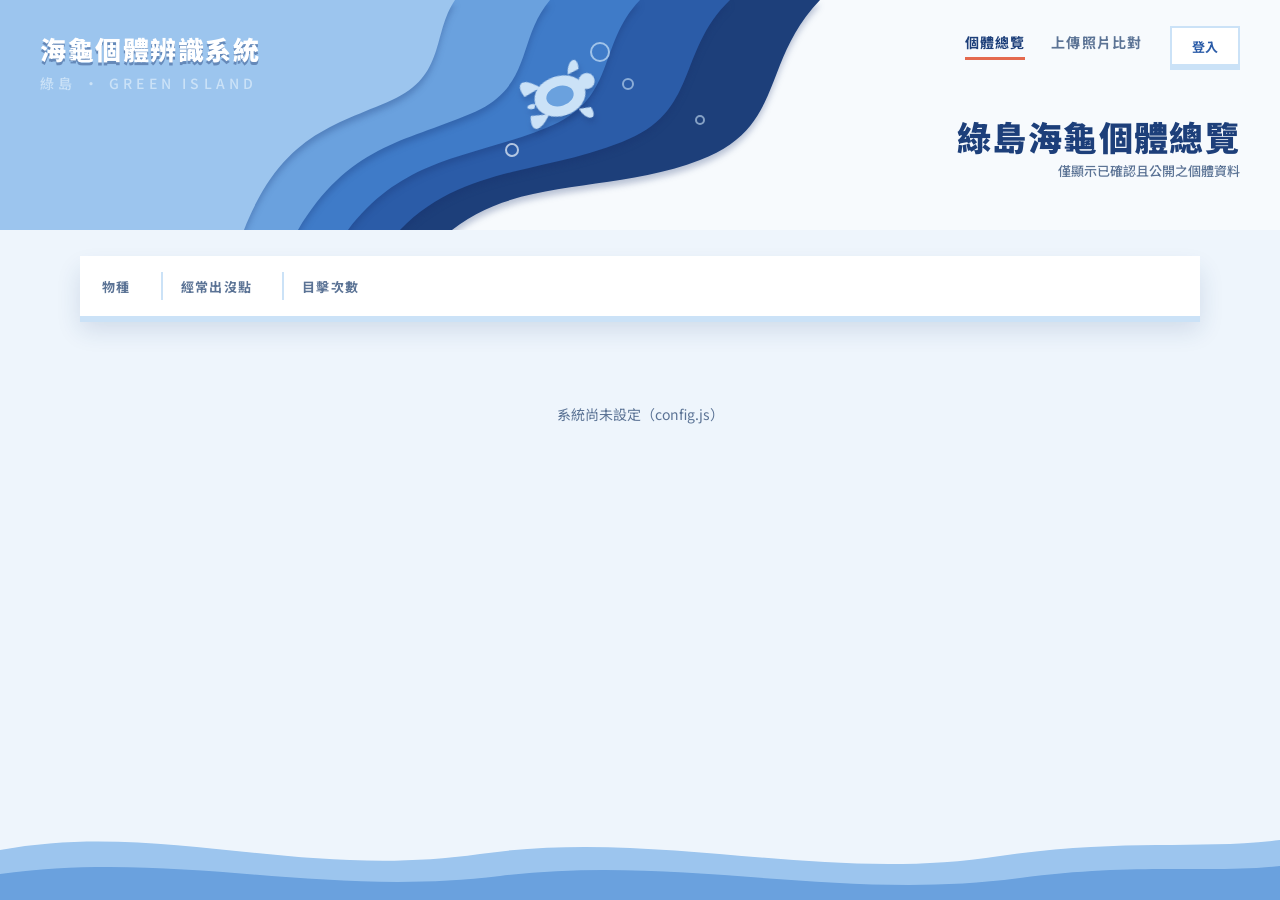
==== web/index.html @ 84139723 "feat: v2 初版 — Apps Script 後端、Cloud Run API、海洋版前端、GH Pages workflow - apps_script/Code.gs：17 欄回報紀錄 + " ====
<!doctype html>
<html lang="zh-Hant">
<head>
  <meta charset="utf-8">
  <meta name="viewport" content="width=device-width, initial-scale=1">
  <title>綠島海龜個體總覽｜海龜個體辨識系統</title>
  <link rel="preconnect" href="https://fonts.googleapis.com">
  <link rel="stylesheet" href="https://fonts.googleapis.com/css2?family=Fredoka:wght@500;600;700&family=Noto+Sans+TC:wght@400;500;700;900&display=swap">
  <link rel="stylesheet" href="css/ocean.css">
</head>
<body>
  <main class="content">
    <div class="paper filter-bar" id="filterBar">
      <div class="filter-group"><div class="filter-label">物種</div><div class="chips" id="fSpecies"></div></div>
      <div class="divider-v"></div>
      <div class="filter-group"><div class="filter-label">經常出沒點</div><div class="chips" id="fLocation"></div></div>
      <div class="divider-v"></div>
      <div class="filter-group"><div class="filter-label">目擊次數</div><div class="chips" id="fCount"></div></div>
    </div>
    <div id="cards" class="grid-cards"></div>
    <div id="status" class="empty">載入中…</div>
  </main>
  <script src="js/config.js"></script>
  <script src="js/common.js"></script>
  <script src="js/overview.js"></script>
</body>
</html>
---- web/css/ocean.css ----
/* 綠島海龜個體辨識系統 v2 — 紙雕海洋風格（依海洋版 mockup） */
:root {
  --navy: #1D3F7A; --blue: #2B5CA8; --blue2: #3F7BC8; --blue3: #6AA1DE; --blue4: #9CC5EE; --blue5: #CBE2F7;
  --bg: #EEF5FC; --paperbg: #F7FAFD; --ink: #1B3358; --muted: #5B7395;
  --coral: #E4694E; --coral-d: #B84A33; --orange: #F08A24; --orange-d: #C46A12; --orange-l: #F5D9B8; --orange-t: #B86A10;
  --green-bg: #E3F5EE; --green: #1F7A5C;
}
* { box-sizing: border-box; }
html, body { margin: 0; padding: 0; }
body { font-family: 'Noto Sans TC', 'Microsoft JhengHei', system-ui, sans-serif; background: var(--bg); color: var(--ink); min-height: 100vh; display: flex; flex-direction: column; position: relative; }
a { color: var(--blue); text-decoration: none; } a:hover { color: var(--navy); }
button { font-family: inherit; border: 0; cursor: pointer; background: none; color: inherit; }
input, select, textarea { font-family: inherit; font-size: 14px; }
.num { font-family: 'Fredoka', 'Noto Sans TC', system-ui, sans-serif; }
.cut { filter: drop-shadow(0 5px 3px rgba(20,48,106,0.28)); }
.paper { background: #FFFFFF; box-shadow: 0 6px 0 var(--blue5), 0 14px 24px rgba(29,63,122,0.14); }
.paper-orange { box-shadow: 0 6px 0 var(--orange-l), 0 14px 24px rgba(29,63,122,0.14); }
.hidden { display: none !important; }

/* 按鈕 / chip */
.btn { display: inline-flex; align-items: center; justify-content: center; gap: 8px; font-weight: 700; font-size: 14px; padding: 11px 24px; min-height: 44px; cursor: pointer; user-select: none; white-space: nowrap; transition: transform .05s; }
.btn:active { transform: translateY(2px); }
.btn:disabled, .btn.disabled { opacity: .55; cursor: not-allowed; transform: none; }
.btn-primary { background: var(--blue); color: #FFF; box-shadow: 0 5px 0 var(--navy); }
.btn-coral { background: var(--coral); color: #FFF; box-shadow: 0 5px 0 var(--coral-d); }
.btn-orange { background: var(--orange); color: #FFF; box-shadow: 0 5px 0 var(--orange-d); }
.btn-ghost { background: #FFF; color: var(--blue); box-shadow: 0 4px 0 var(--blue5), inset 0 0 0 2px var(--blue5); }
.btn-ghost-orange { background: #FFF; color: var(--orange-t); box-shadow: 0 3px 0 var(--orange-l), inset 0 0 0 2px var(--orange-l); }
.btn-sm { padding: 7px 16px; min-height: 36px; font-size: 13px; }
.btn-xs { padding: 6px 12px; min-height: 34px; font-size: 12px; }
.btn-lg { font-size: 16px; letter-spacing: .12em; min-height: 50px; }
.btn-block { width: 100%; }
.chip { display: inline-flex; align-items: center; padding: 7px 16px; font-size: 13px; font-weight: 500; min-height: 34px; cursor: pointer; user-select: none; }
.chip-on { background: var(--blue); color: #FFF; box-shadow: 0 3px 0 var(--navy); }
.chip-off { background: #FFF; color: var(--ink); box-shadow: 0 3px 0 var(--blue5), inset 0 0 0 1.5px var(--blue5); }
.chip-orange { background: var(--orange); color: #FFF; box-shadow: 0 3px 0 var(--orange-d); }
.chip-static { cursor: default; }
.tag { display: inline-flex; align-items: center; padding: 3px 10px; font-size: 12px; font-weight: 700; }
.tag-green { background: var(--green-bg); color: var(--green); }
.tag-blue { background: var(--blue5); color: var(--navy); }
.tag-orange { background: #FDEBD3; color: var(--orange-t); }
.tag-gray { background: #E9EEF5; color: var(--muted); }
.tag-coral { background: #FBE3DD; color: var(--coral-d); }

/* 表單 */
.field { display: flex; flex-direction: column; gap: 8px; }
.label { font-size: 14px; font-weight: 700; color: var(--navy); }
.label .req { color: var(--coral); }
.label .hint { color: var(--coral); font-weight: 700; }
.input { background: var(--paperbg); box-shadow: inset 0 0 0 2px var(--blue5); border: 0; padding: 11px 16px; font-size: 14px; color: var(--ink); min-height: 44px; width: 260px; max-width: 100%; outline: none; }
.input:focus { box-shadow: inset 0 0 0 2px var(--blue); background: #FFF; }
.input-block { width: 100%; }
.chips { display: flex; gap: 10px; flex-wrap: wrap; }
.checkbox-row { display: flex; align-items: center; gap: 10px; font-size: 14px; cursor: pointer; }
.checkbox-row input { width: 18px; height: 18px; accent-color: var(--blue); }
.note-box { background: #FFF4DC; box-shadow: 0 4px 0 #F5B942; padding: 12px 18px; font-size: 13px; color: #8A5A12; display: flex; align-items: center; gap: 10px; font-weight: 500; }
.dropzone { position: relative; border: 2px dashed var(--blue4); padding: 34px; display: flex; flex-direction: column; align-items: center; gap: 10px; background: var(--paperbg); overflow: hidden; cursor: pointer; text-align: center; }
.dropzone.drag { background: #FFF; border-color: var(--blue); }

/* 版面 */
.site-header { position: relative; height: 230px; background: var(--paperbg); overflow: hidden; flex-shrink: 0; }
.site-header svg.waves { position: absolute; left: 0; top: 0; width: 100%; height: 230px; }
.brand { position: absolute; left: 40px; top: 30px; display: flex; flex-direction: column; gap: 6px; color: #FFF; }
.brand-title { font-size: 26px; font-weight: 900; letter-spacing: .06em; text-shadow: 0 3px 0 rgba(20,48,106,.4); display: flex; align-items: center; gap: 12px; }
.brand-sub { font-size: 14px; font-weight: 500; letter-spacing: .3em; color: var(--blue5); }
.role-badge { background: var(--orange); color: #FFF; padding: 4px 14px; font-size: 13px; font-weight: 700; letter-spacing: .1em; box-shadow: 0 3px 0 var(--orange-d); text-shadow: none; }
.topnav { position: absolute; right: 40px; top: 26px; display: flex; align-items: center; gap: 28px; }
.topnav .tabs { display: flex; gap: 26px; font-size: 14px; font-weight: 700; letter-spacing: .08em; }
.topnav .tabs a { color: var(--muted); padding-bottom: 5px; border-bottom: 3px solid transparent; }
.topnav .tabs a.active { color: var(--navy); border-bottom-color: var(--coral); }
.user-chip { display: flex; align-items: center; gap: 8px; background: #FFF; padding: 6px 14px 6px 6px; box-shadow: 0 4px 0 var(--blue5), inset 0 0 0 2px var(--blue5); cursor: pointer; }
.user-chip .avatar { width: 28px; height: 28px; background: var(--blue); box-shadow: 0 2px 0 var(--navy); display: flex; align-items: center; justify-content: center; color: #FFF; font-size: 12px; font-weight: 700; }
.user-chip .avatar.researcher { background: var(--orange); box-shadow: 0 2px 0 var(--orange-d); }
.user-chip .name { font-size: 13px; font-weight: 700; color: var(--navy); }
.page-title { position: absolute; right: 40px; top: 118px; display: flex; flex-direction: column; align-items: flex-end; gap: 6px; text-align: right; }
.page-title h1 { margin: 0; font-size: 34px; font-weight: 900; color: var(--navy); letter-spacing: .04em; line-height: 1.1; }
.page-title .sub { font-size: 13px; color: var(--muted); font-weight: 500; display: flex; align-items: center; gap: 8px; flex-wrap: wrap; justify-content: flex-end; }
.page-title .sub .dot { color: var(--blue4); }
.content { width: 1120px; max-width: calc(100% - 40px); margin: 0 auto; padding: 26px 0 120px 0; display: flex; flex-direction: column; gap: 24px; position: relative; z-index: 1; flex: 1; }
.content-narrow { width: 640px; }
.site-footer { position: absolute; left: 0; bottom: 0; width: 100%; height: 90px; pointer-events: none; z-index: 0; }
.site-footer svg { width: 100%; height: 90px; display: block; }

/* 卡片與清單 */
.grid-cards { display: grid; grid-template-columns: repeat(4, minmax(0, 1fr)); gap: 24px; }
.card { overflow: hidden; display: flex; flex-direction: column; cursor: pointer; transition: transform .12s; }
.card:hover { transform: translateY(-3px); }
.card .thumb { position: relative; height: 156px; background: var(--blue); overflow: hidden; }
.card .thumb img { width: 100%; height: 100%; object-fit: cover; display: block; }
.card .body { padding: 14px 16px 16px; display: flex; flex-direction: column; gap: 5px; }
.card .title { font-size: 16px; font-weight: 700; color: var(--navy); }
.card .meta { font-size: 12px; color: var(--muted); }
.ph { position: relative; background: var(--blue); overflow: hidden; }
.ph svg { position: absolute; inset: 0; width: 100%; height: 100%; }
.ph img { position: absolute; inset: 0; width: 100%; height: 100%; object-fit: cover; }
.filter-bar { padding: 16px 22px; display: flex; align-items: center; gap: 18px; flex-wrap: wrap; }
.filter-group { display: flex; align-items: center; gap: 12px; flex-wrap: wrap; }
.filter-label { font-size: 13px; color: var(--muted); font-weight: 700; letter-spacing: .1em; }
.divider-v { width: 2px; height: 28px; background: var(--blue5); }
.empty { padding: 40px; text-align: center; color: var(--muted); font-size: 14px; }
.stat-grid { display: grid; grid-template-columns: repeat(3, minmax(0, 1fr)); gap: 22px; }
.stat { padding: 20px 24px; display: flex; flex-direction: column; gap: 6px; }
.stat .k { font-size: 13px; color: var(--muted); font-weight: 700; letter-spacing: .08em; display: flex; align-items: center; gap: 8px; }
.stat .v { font-size: 38px; font-weight: 700; line-height: 1.1; color: var(--navy); }
.stat .d { font-size: 12px; color: var(--muted); }
.row-list { display: flex; flex-direction: column; gap: 6px; font-size: 13px; }
.row { display: flex; align-items: center; gap: 14px; padding: 9px 0; border-bottom: 2px solid var(--bg); flex-wrap: wrap; }
.row .rthumb { width: 56px; height: 40px; overflow: hidden; background: var(--blue); flex-shrink: 0; }
.row .rthumb img { width: 100%; height: 100%; object-fit: cover; display: block; }

/* 候選 */
.cand { background: #FFF; padding: 12px 16px; display: flex; align-items: center; gap: 16px; box-shadow: 0 4px 0 var(--blue5), inset 0 0 0 1.5px var(--blue5); }
.cand.top { background: var(--paperbg); box-shadow: 0 4px 0 var(--blue4), inset 0 0 0 2.5px var(--blue); }
.cand.chosen { box-shadow: 0 4px 0 var(--coral-d), inset 0 0 0 2.5px var(--coral); }
.cand .cthumb { width: 130px; height: 88px; flex-shrink: 0; }
.cand .cinfo { flex: 1; display: flex; flex-direction: column; gap: 4px; }
.cand .cid { font-size: 16px; font-weight: 700; color: var(--navy); }
.cand .cscore { font-size: 12px; color: var(--muted); }
.cand .cscore b { font-size: 14px; font-weight: 700; color: var(--blue); }

/* 上傳照片格 */
.photo-grid { display: grid; grid-template-columns: repeat(2, minmax(0, 1fr)); gap: 14px; }
.photo-item { background: #FFF; box-shadow: inset 0 0 0 1.5px var(--blue5); padding: 10px; display: flex; flex-direction: column; gap: 8px; position: relative; }
.photo-item.selected { background: var(--bg); box-shadow: inset 0 0 0 2.5px var(--blue); }
.photo-item.selectable { cursor: pointer; }
.photo-item .pimg { position: relative; height: 120px; overflow: hidden; background: var(--blue); }
.photo-item .pimg img { width: 100%; height: 100%; object-fit: cover; display: block; }
.photo-item .badge { position: absolute; top: 8px; left: 8px; color: #FFF; padding: 3px 12px; font-size: 11px; font-weight: 700; background: var(--muted); box-shadow: 0 2px 0 #3E5270; }
.photo-item .badge.g1 { background: var(--coral); box-shadow: 0 2px 0 var(--coral-d); }
.photo-item .remove { position: absolute; top: 8px; right: 8px; width: 26px; height: 26px; background: #FFF; display: flex; align-items: center; justify-content: center; box-shadow: 0 2px 0 var(--blue5); }
.photo-item .fname { font-size: 11px; color: var(--muted); overflow: hidden; text-overflow: ellipsis; white-space: nowrap; }
.group-card { padding: 14px 16px; display: flex; flex-direction: column; gap: 10px; }
.group-card.active { box-shadow: 0 6px 0 var(--blue5), 0 14px 24px rgba(29,63,122,0.14), inset 0 0 0 2.5px var(--blue); }
.group-card .gthumbs { display: flex; gap: 8px; flex-wrap: wrap; }
.group-card .gthumb { width: 84px; height: 58px; overflow: hidden; background: var(--blue); }
.group-card .gthumb img { width: 100%; height: 100%; object-fit: cover; display: block; }
.plus-btn { width: 30px; height: 30px; display: flex; align-items: center; justify-content: center; background: #FFF; box-shadow: 0 3px 0 var(--blue5), inset 0 0 0 2px var(--blue5); cursor: pointer; }
.plus-btn.on { background: var(--blue); box-shadow: 0 3px 0 var(--navy); }
.dashed-btn { border: 2px dashed var(--blue4); padding: 12px; display: flex; align-items: center; justify-content: center; gap: 8px; font-size: 13px; color: var(--muted); font-weight: 500; min-height: 48px; cursor: pointer; }

/* 比對結果 */
.result-block { padding: 22px 24px; display: flex; gap: 28px; align-items: flex-start; }
.viewer { display: flex; flex-direction: column; gap: 12px; width: 320px; flex-shrink: 0; }
.viewer .vimg { position: relative; width: 320px; height: 220px; background: var(--navy); overflow: hidden; box-shadow: 0 4px 0 var(--blue5); }
.viewer .vimg img { width: 100%; height: 100%; object-fit: contain; display: block; background: #0f2a55; }
.viewer .side-tag { position: absolute; top: 12px; left: 12px; background: var(--paperbg); color: var(--navy); padding: 3px 12px; font-size: 11px; font-weight: 700; box-shadow: 0 2px 0 var(--blue5); }
.viewer .nav { position: absolute; top: 50%; margin-top: -20px; width: 40px; height: 40px; background: #FFF; display: flex; align-items: center; justify-content: center; box-shadow: 0 3px 0 var(--blue5), 0 6px 12px rgba(29,63,122,.2); cursor: pointer; }
.viewer .nav.prev { left: 10px; } .viewer .nav.next { right: 10px; }
.viewer .dots { display: flex; align-items: center; justify-content: center; gap: 7px; }
.viewer .dots i { width: 8px; height: 8px; background: var(--blue5); display: block; } .viewer .dots i.on { background: var(--blue); }

/* Modal / toast */
.modal-bg { position: fixed; inset: 0; background: rgba(29,63,122,.55); display: flex; align-items: center; justify-content: center; z-index: 100; padding: 20px; overflow: auto; }
.modal { position: relative; width: 860px; max-width: 100%; max-height: 92vh; display: flex; flex-direction: column; overflow: hidden; box-shadow: 0 8px 0 var(--blue4), 0 24px 40px rgba(12,30,70,.45); background: #FFF; }
.modal.small { width: 560px; }
.modal-head { position: relative; padding: 22px 28px; background: var(--paperbg); display: flex; align-items: center; justify-content: space-between; overflow: hidden; gap: 12px; }
.modal-head .wave { position: absolute; left: 0; top: 0; width: 100%; height: 86px; }
.modal-head .mtitle { position: relative; display: flex; align-items: baseline; gap: 14px; flex-wrap: wrap; font-size: 22px; font-weight: 900; color: var(--navy); }
.modal-head .close { position: relative; width: 36px; height: 36px; background: #FFF; box-shadow: 0 3px 0 var(--blue5), inset 0 0 0 1.5px var(--blue5); display: flex; align-items: center; justify-content: center; cursor: pointer; flex-shrink: 0; }
.modal-body { padding: 22px 28px 28px; display: flex; flex-direction: column; gap: 18px; overflow: auto; }
.sighting { background: var(--paperbg); box-shadow: inset 0 0 0 2px var(--blue5); padding: 16px; display: flex; gap: 18px; align-items: center; flex-wrap: wrap; }
.sighting .sphotos { display: flex; gap: 12px; flex-wrap: wrap; }
.sighting .sside { display: flex; flex-direction: column; gap: 6px; }
.sighting .sside .sl { font-size: 12px; color: var(--muted); font-weight: 700; letter-spacing: .08em; }
.sighting .simg { position: relative; width: 170px; height: 115px; overflow: hidden; background: var(--blue); cursor: pointer; }
.sighting .simg img { width: 100%; height: 100%; object-fit: cover; display: block; }
.sighting .none { width: 170px; height: 136px; border: 2px dashed var(--blue4); display: flex; align-items: center; justify-content: center; font-size: 12px; color: var(--blue3); }
.sighting .sinfo { display: flex; flex-direction: column; gap: 8px; font-size: 14px; }
.sighting .sinfo .k { color: var(--muted); }
.toast { position: fixed; left: 50%; bottom: 28px; transform: translateX(-50%); background: var(--navy); color: #FFF; padding: 12px 22px; font-size: 14px; font-weight: 500; box-shadow: 0 5px 0 #0f2a55, 0 10px 20px rgba(0,0,0,.25); z-index: 200; max-width: 90%; }
.toast.error { background: var(--coral); box-shadow: 0 5px 0 var(--coral-d); }
.spinner { display: inline-block; width: 16px; height: 16px; border: 3px solid rgba(255,255,255,.4); border-top-color: #FFF; animation: spin .8s linear infinite; }
.spinner.dark { border-color: var(--blue5); border-top-color: var(--blue); }
@keyframes spin { to { transform: rotate(360deg); } }
.lightbox { position: fixed; inset: 0; background: rgba(10,25,60,.85); display: flex; align-items: center; justify-content: center; z-index: 150; cursor: zoom-out; }
.lightbox img { max-width: 92vw; max-height: 92vh; box-shadow: 0 8px 0 var(--blue4); }

/* 研究員資料庫 */
.db-layout { display: flex; gap: 24px; align-items: flex-start; }
.db-list { width: 300px; flex-shrink: 0; padding: 14px; display: flex; flex-direction: column; gap: 6px; max-height: 70vh; overflow: auto; }
.db-item { display: flex; align-items: center; gap: 10px; padding: 8px 10px; cursor: pointer; font-size: 13px; }
.db-item:hover { background: var(--bg); }
.db-item.on { background: var(--blue); color: #FFF; }
.db-item .dthumb { width: 44px; height: 32px; background: var(--blue3); overflow: hidden; flex-shrink: 0; }
.db-item .dthumb img { width: 100%; height: 100%; object-fit: cover; display: block; }
.db-main { flex: 1; display: flex; flex-direction: column; gap: 18px; min-width: 0; }
.photo-tiles { display: grid; grid-template-columns: repeat(4, minmax(0, 1fr)); gap: 12px; }
.tile { position: relative; height: 120px; overflow: hidden; background: var(--blue); cursor: pointer; }
.tile img { width: 100%; height: 100%; object-fit: cover; display: block; }
.tile .corner { position: absolute; top: 6px; left: 6px; padding: 2px 8px; font-size: 11px; font-weight: 700; }
.tile .corner.in { background: var(--green-bg); color: var(--green); }
.tile .corner.out { background: #E9EEF5; color: var(--muted); }
.tile .date { position: absolute; bottom: 0; left: 0; right: 0; background: rgba(29,63,122,.75); color: #FFF; font-size: 11px; padding: 3px 8px; }

@media (max-width: 1000px) {
  .grid-cards { grid-template-columns: repeat(2, minmax(0, 1fr)); }
  .stat-grid { grid-template-columns: repeat(2, minmax(0, 1fr)); }
  .photo-tiles { grid-template-columns: repeat(3, minmax(0, 1fr)); }
  .result-block { flex-direction: column; }
  .db-layout { flex-direction: column; } .db-list { width: 100%; max-height: 40vh; }
  .content-narrow { width: 100%; }
}
@media (max-width: 720px) {
  .site-header { height: auto; min-height: 250px; padding-bottom: 20px; }
  .brand { position: relative; left: 0; top: 0; padding: 22px 20px 0; }
  .brand-title { font-size: 20px; }
  .topnav { position: relative; right: auto; top: auto; padding: 16px 20px 0; flex-wrap: wrap; gap: 14px; }
  .topnav .tabs { gap: 16px; font-size: 13px; flex-wrap: wrap; }
  .page-title { position: relative; right: auto; top: auto; align-items: flex-start; text-align: left; padding: 16px 20px 0; }
  .page-title h1 { font-size: 26px; }
  .page-title .sub { justify-content: flex-start; }
  .grid-cards { grid-template-columns: 1fr; }
  .stat-grid { grid-template-columns: 1fr; }
  .photo-grid { grid-template-columns: 1fr; }
  .photo-tiles { grid-template-columns: repeat(2, minmax(0, 1fr)); }
  .viewer, .viewer .vimg { width: 100%; }
  .cand { flex-wrap: wrap; }
  .input { width: 100%; }
  .row > * { flex: none; }
}
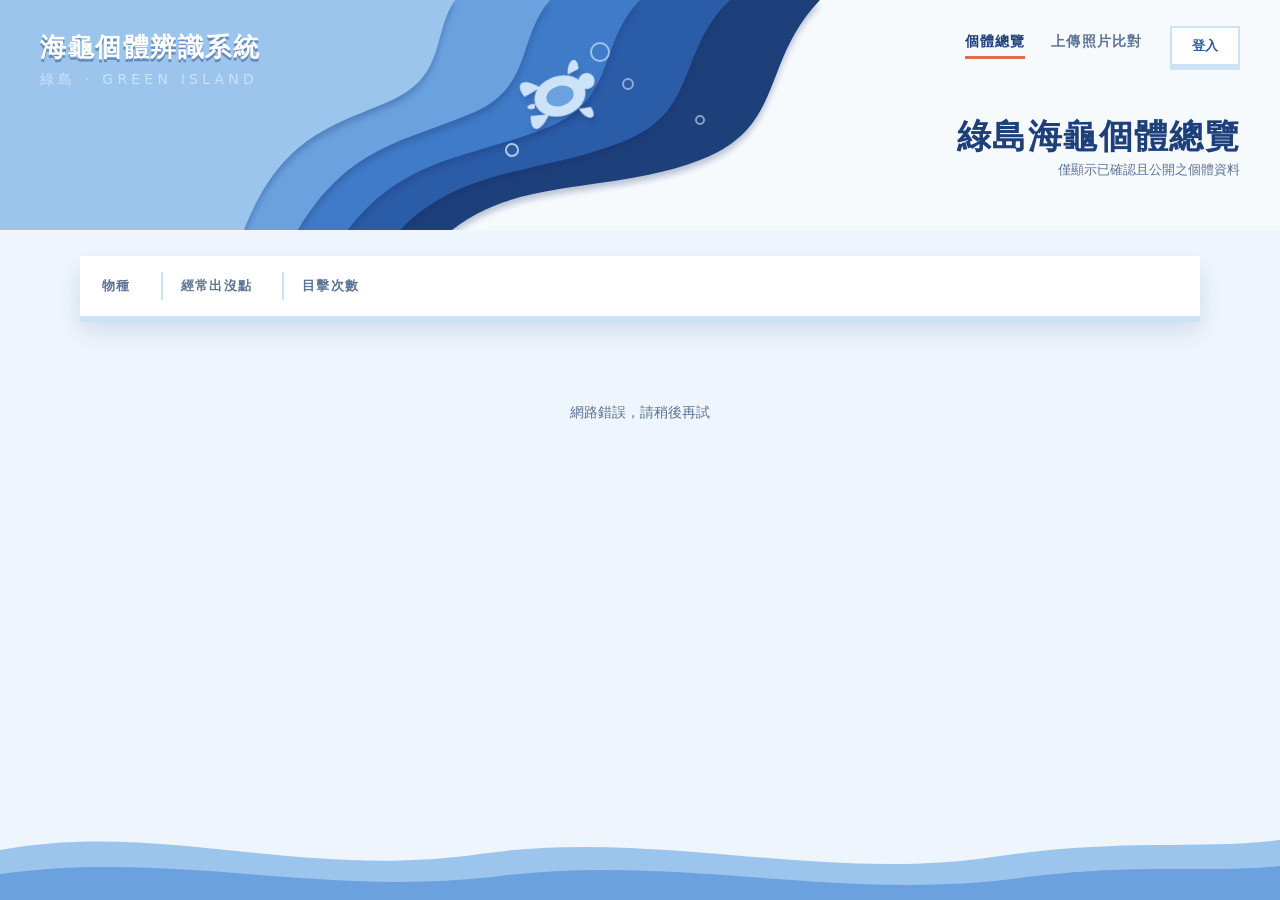
==== commit b3523e20: "fix(web): 研究員登入後頁首分頁順序固定；加 Content-Security-Policy meta Co-Authored-By: Claude Fable 5.1 <noreply@an" ====
--- a/web/index.html
+++ b/web/index.html
@@ -3,6 +3,7 @@
 <head>
   <meta charset="utf-8">
   <meta name="viewport" content="width=device-width, initial-scale=1">
+  <meta http-equiv="Content-Security-Policy" content="default-src 'self'; script-src 'self' https://accounts.google.com/gsi/ https://challenges.cloudflare.com; style-src 'self' 'unsafe-inline' https://fonts.googleapis.com https://accounts.google.com/gsi/style; font-src https://fonts.gstatic.com; img-src 'self' data: blob: https://drive.google.com https://*.googleusercontent.com; connect-src 'self' https://script.google.com https://script.googleusercontent.com https://accounts.google.com/gsi/ https://challenges.cloudflare.com; frame-src https://accounts.google.com https://challenges.cloudflare.com; object-src 'none'; base-uri 'self'; form-action 'none'">
   <title>綠島海龜個體總覽｜海龜個體辨識系統</title>
   <link rel="preconnect" href="https://fonts.googleapis.com">
   <link rel="stylesheet" href="https://fonts.googleapis.com/css2?family=Fredoka:wght@500;600;700&family=Noto+Sans+TC:wght@400;500;700;900&display=swap">
